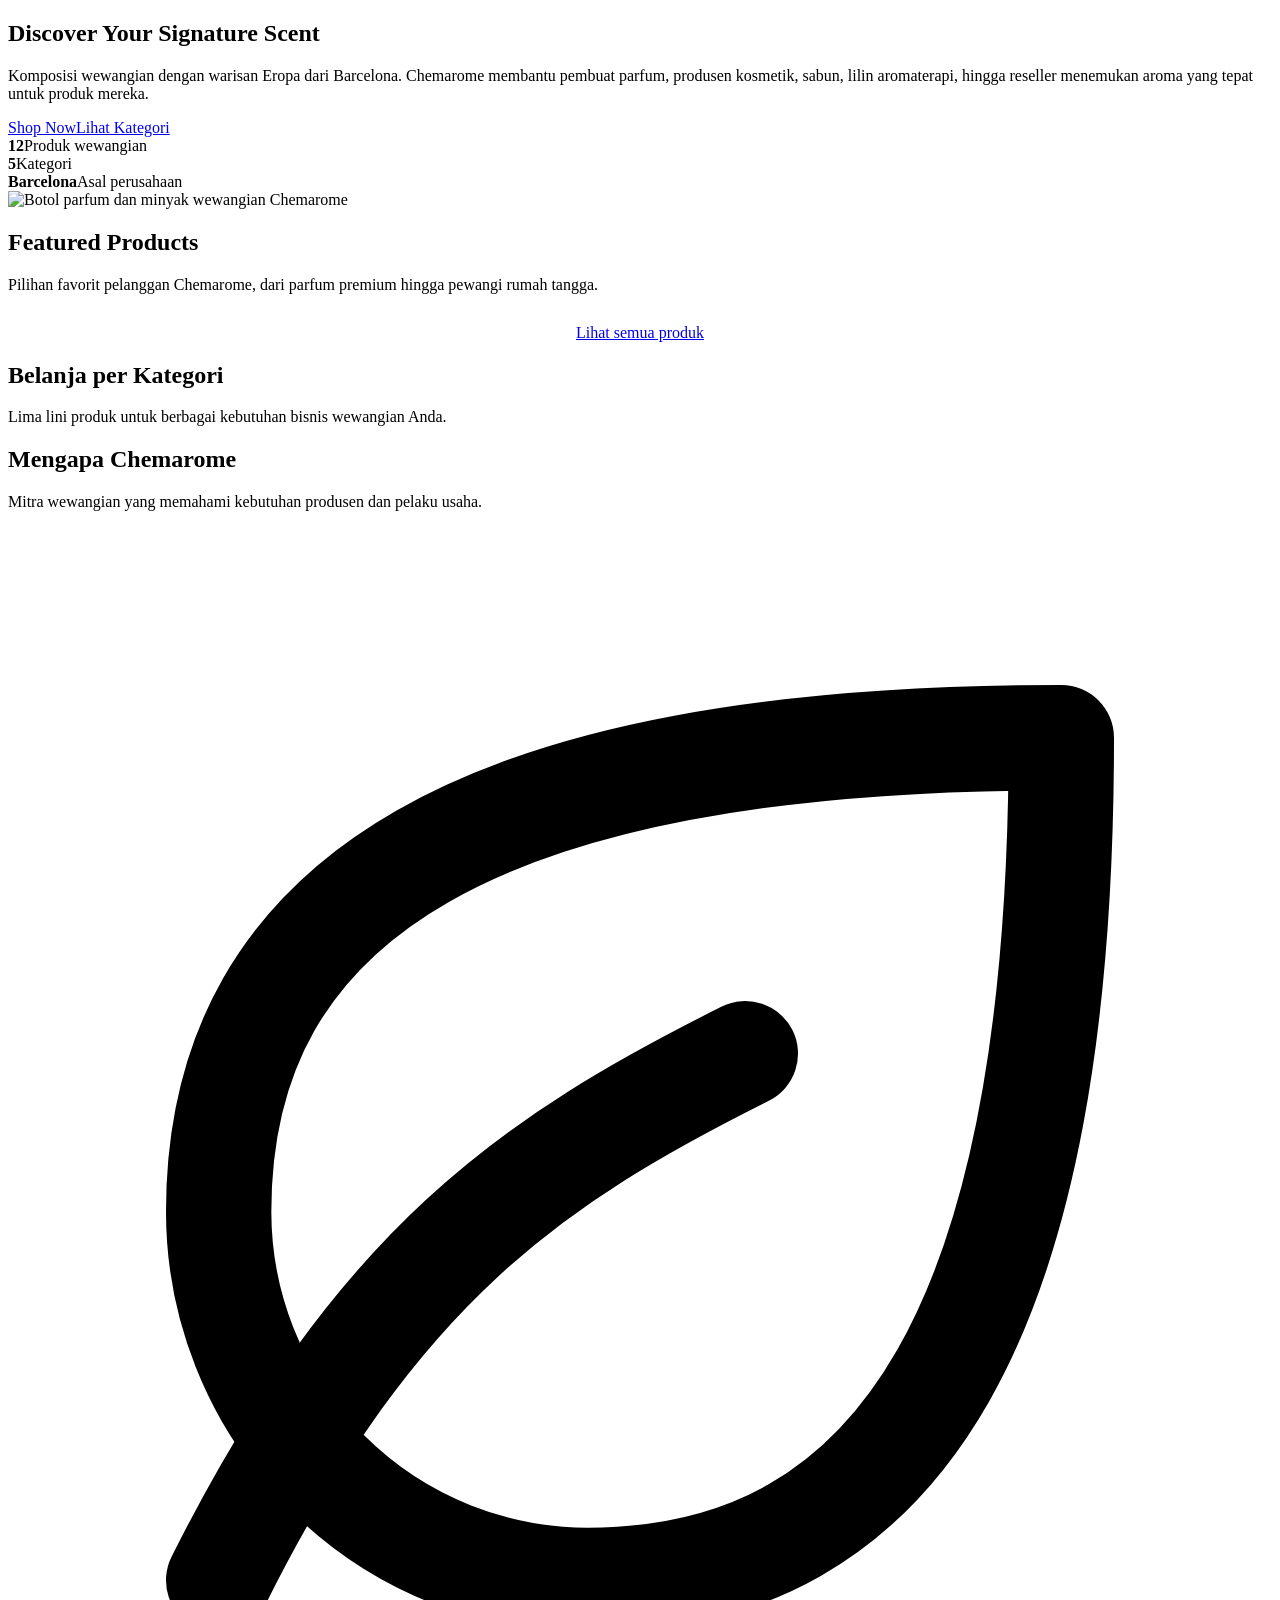
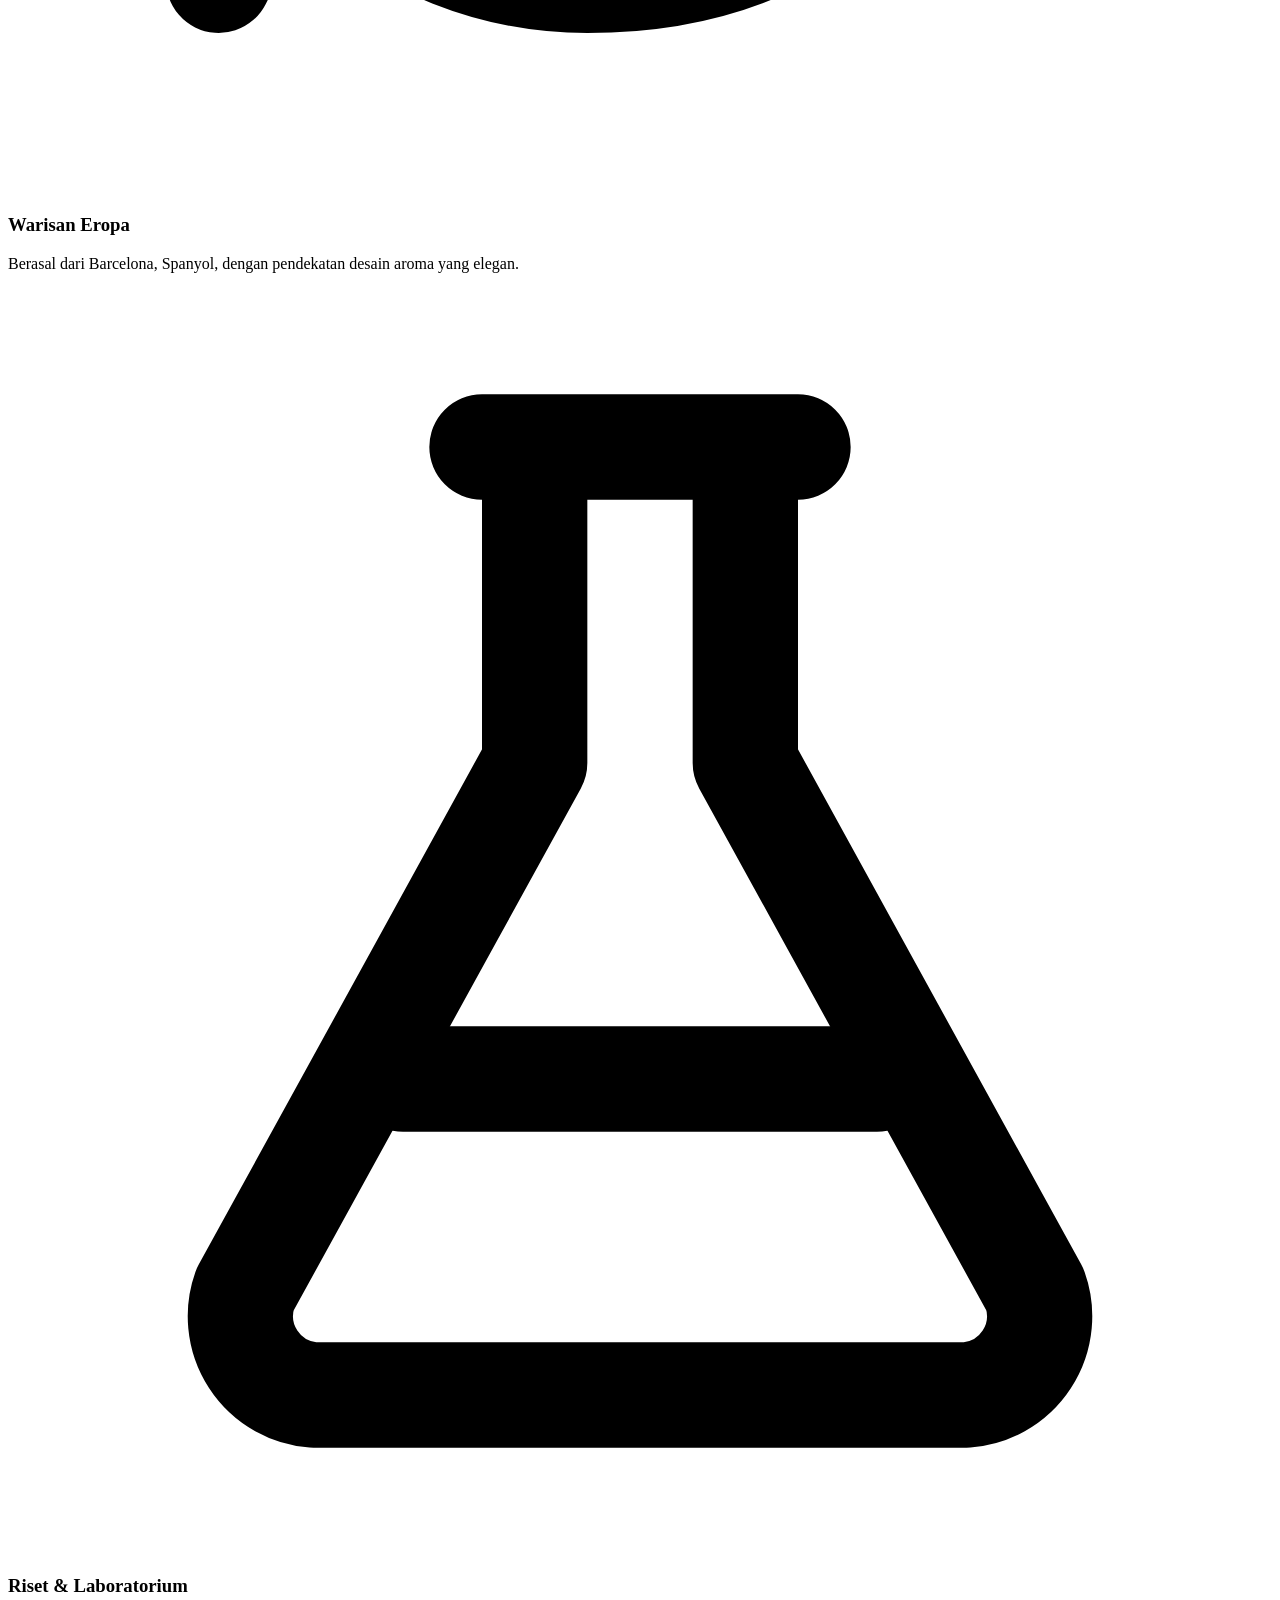
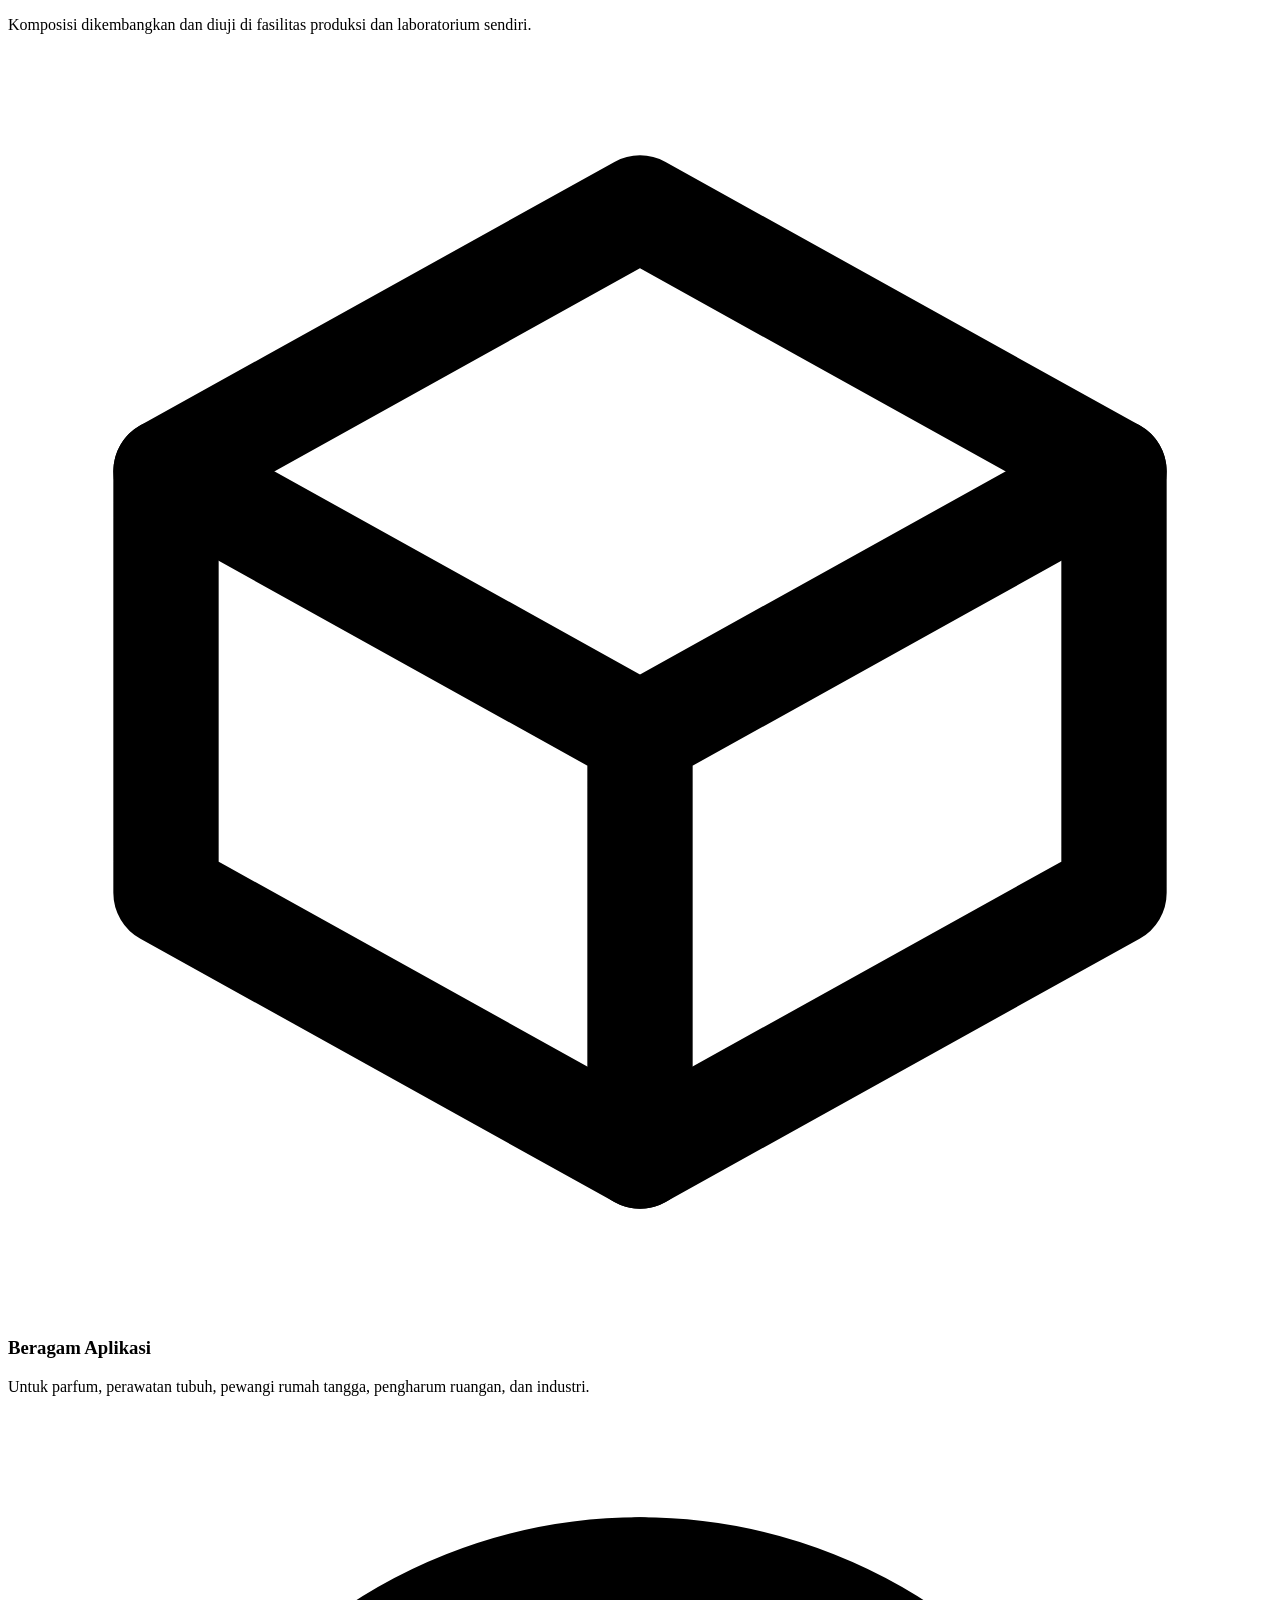
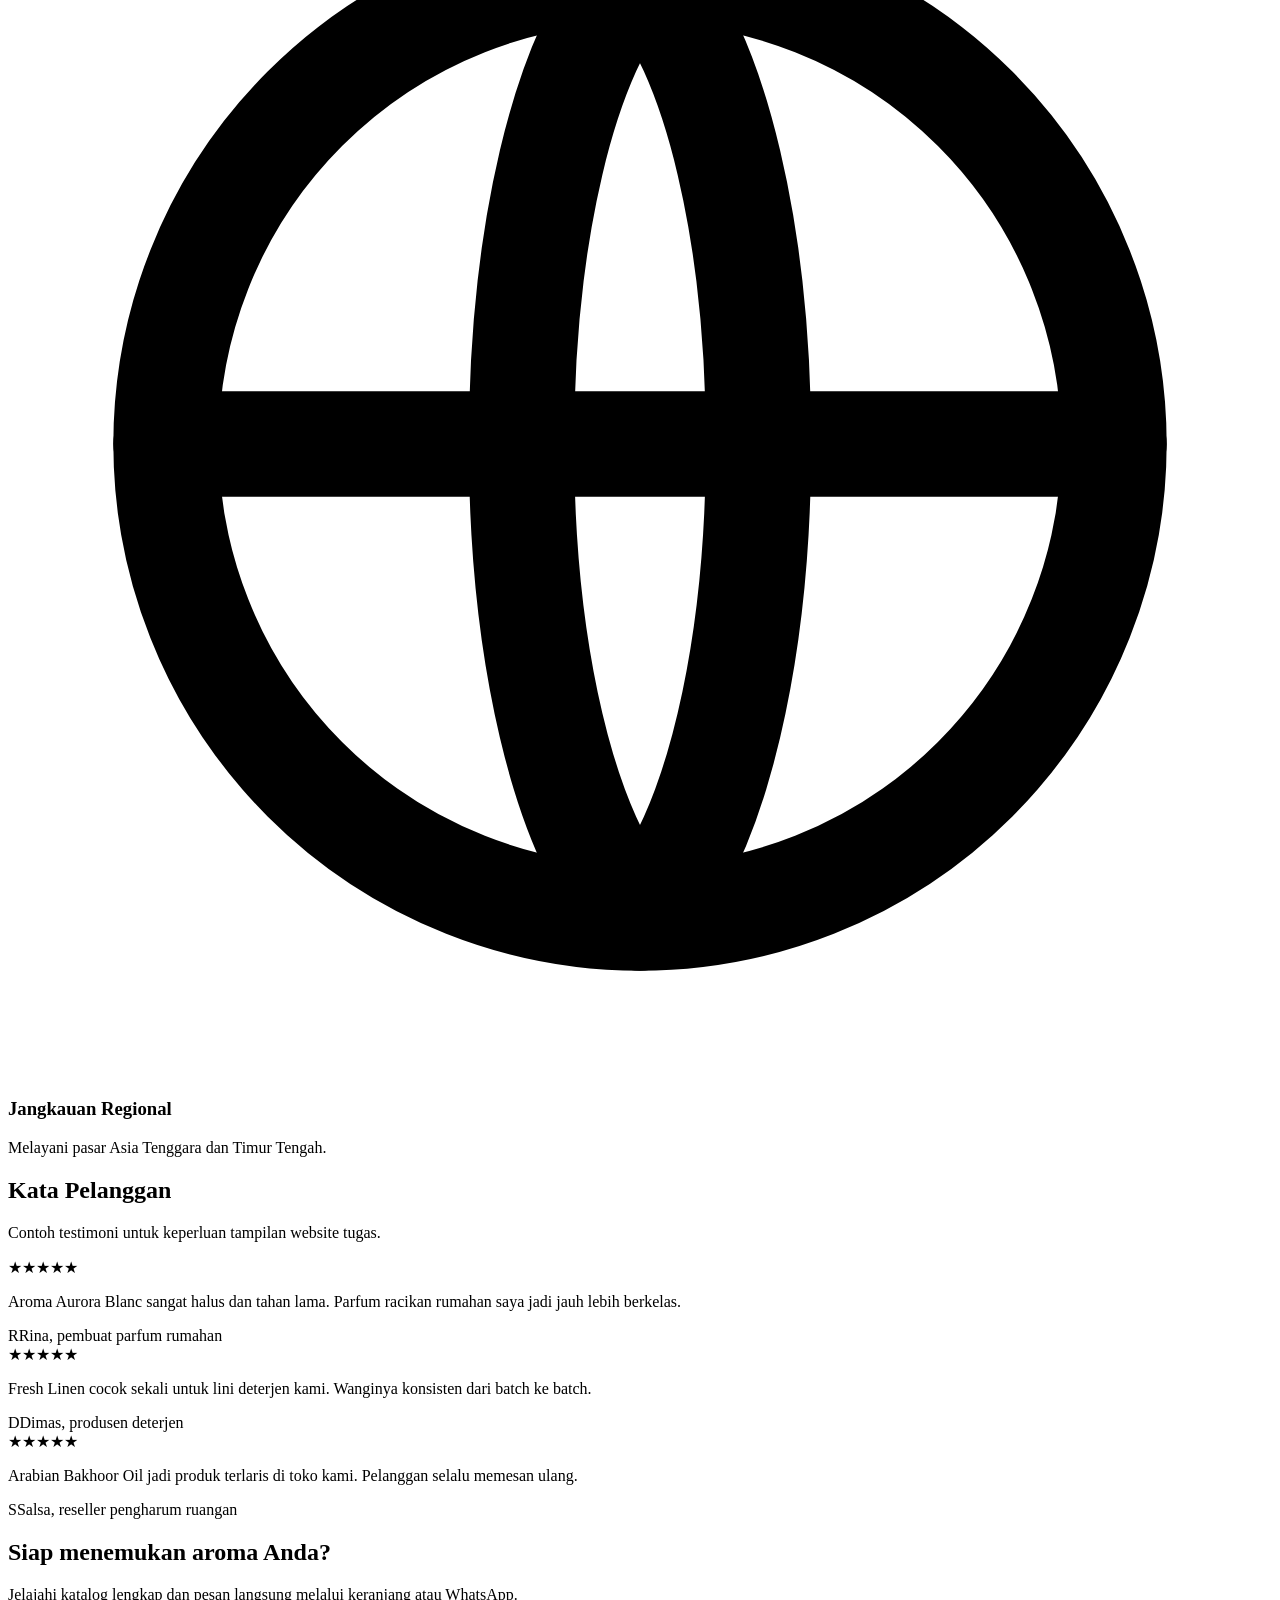
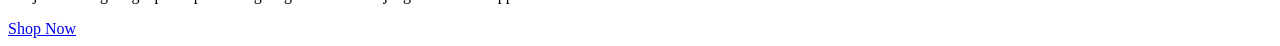
==== index.html @ f8f83e3c "Add files via upload" ====
<!DOCTYPE html>
<html lang="id">
<head>
<meta charset="UTF-8">
<meta name="viewport" content="width=device-width, initial-scale=1">
<title>Chemarome Official Store — Discover Your Signature Scent</title>
<meta name="description" content="Chemarome Official Store — komposisi wewangian untuk parfum, perawatan tubuh, pewangi rumah tangga, dan industri.">
<meta name="theme-color" content="#542078">
<link rel="icon" href="favicon.svg" type="image/svg+xml">
<link rel="preconnect" href="https://fonts.googleapis.com">
<link rel="preconnect" href="https://fonts.gstatic.com" crossorigin>
<link href="https://fonts.googleapis.com/css2?family=Cormorant+Garamond:ital,wght@0,500;0,600;0,700;1,500&family=Jost:wght@400;500;600;700&display=swap" rel="stylesheet">
<link rel="stylesheet" href="assets/css/style.css">
</head>
<body data-page="index">
<header id="site-header"></header>
<main>
<section class="hero"><div class="container hero-grid"><div>
<h1>Discover Your Signature Scent</h1>
<p>Komposisi wewangian dengan warisan Eropa dari Barcelona. Chemarome membantu pembuat parfum, produsen kosmetik, sabun, lilin aromaterapi, hingga reseller menemukan aroma yang tepat untuk produk mereka.</p>
<div class="hero-cta"><a class="btn btn-light btn-lg" href="shop.html">Shop Now</a><a class="btn btn-ghost btn-lg" href="categories.html">Lihat Kategori</a></div>
<div class="hero-stats"><div><b>12</b><span>Produk wewangian</span></div><div><b>5</b><span>Kategori</span></div><div><b>Barcelona</b><span>Asal perusahaan</span></div></div></div>
<img class="hero-art" src="assets/images/hero.svg" alt="Botol parfum dan minyak wewangian Chemarome"></div></section>

<section class="section"><div class="container"><div class="section-head"><h2>Featured Products</h2><p>Pilihan favorit pelanggan Chemarome, dari parfum premium hingga pewangi rumah tangga.</p></div><div class="grid g4" id="featured"></div>
<p style="text-align:center;margin-top:30px"><a class="btn btn-ghost" href="shop.html">Lihat semua produk</a></p></div></section>

<section class="section alt" id="categories"><div class="container"><div class="section-head"><h2>Belanja per Kategori</h2><p>Lima lini produk untuk berbagai kebutuhan bisnis wewangian Anda.</p></div><div class="grid cats" id="catGrid"></div></div></section>

<section class="section"><div class="container"><div class="section-head center"><h2>Mengapa Chemarome</h2><p>Mitra wewangian yang memahami kebutuhan produsen dan pelaku usaha.</p></div>
<div class="grid g4">
<div class="feature"><div class="ic"><svg viewBox="0 0 24 24" fill="none" stroke="currentColor" stroke-width="2" stroke-linecap="round" stroke-linejoin="round"><path d="M11 20A7 7 0 0 1 4 13C4 7 9 4 20 4c0 11-3 16-9 16z"/><path d="M4 20c3-6 6-8 10-10"/></svg></div><h3>Warisan Eropa</h3><p>Berasal dari Barcelona, Spanyol, dengan pendekatan desain aroma yang elegan.</p></div>
<div class="feature"><div class="ic"><svg viewBox="0 0 24 24" fill="none" stroke="currentColor" stroke-width="2" stroke-linecap="round" stroke-linejoin="round"><path d="M9 3h6M10 3v6L4.5 19a1.5 1.5 0 0 0 1.3 2h12.4a1.5 1.5 0 0 0 1.3-2L14 9V3"/><path d="M7.5 15h9"/></svg></div><h3>Riset &amp; Laboratorium</h3><p>Komposisi dikembangkan dan diuji di fasilitas produksi dan laboratorium sendiri.</p></div>
<div class="feature"><div class="ic"><svg viewBox="0 0 24 24" fill="none" stroke="currentColor" stroke-width="2" stroke-linecap="round" stroke-linejoin="round"><path d="M21 8 12 3 3 8v8l9 5 9-5z"/><path d="m3 8 9 5 9-5M12 13v8"/></svg></div><h3>Beragam Aplikasi</h3><p>Untuk parfum, perawatan tubuh, pewangi rumah tangga, pengharum ruangan, dan industri.</p></div>
<div class="feature"><div class="ic"><svg viewBox="0 0 24 24" fill="none" stroke="currentColor" stroke-width="2" stroke-linecap="round"><circle cx="12" cy="12" r="9"/><path d="M3 12h18M12 3c3 3 3 15 0 18M12 3c-3 3-3 15 0 18"/></svg></div><h3>Jangkauan Regional</h3><p>Melayani pasar Asia Tenggara dan Timur Tengah.</p></div></div></div></section>

<section class="section alt"><div class="container"><div class="section-head center"><h2>Kata Pelanggan</h2><p>Contoh testimoni untuk keperluan tampilan website tugas.</p></div>
<div class="grid g3">
<div class="quote"><div class="stars">★★★★★</div><p>Aroma Aurora Blanc sangat halus dan tahan lama. Parfum racikan rumahan saya jadi jauh lebih berkelas.</p><footer><span class="avatar">R</span><span>Rina, pembuat parfum rumahan</span></footer></div>
<div class="quote"><div class="stars">★★★★★</div><p>Fresh Linen cocok sekali untuk lini deterjen kami. Wanginya konsisten dari batch ke batch.</p><footer><span class="avatar">D</span><span>Dimas, produsen deterjen</span></footer></div>
<div class="quote"><div class="stars">★★★★★</div><p>Arabian Bakhoor Oil jadi produk terlaris di toko kami. Pelanggan selalu memesan ulang.</p><footer><span class="avatar">S</span><span>Salsa, reseller pengharum ruangan</span></footer></div></div></div></section>

<section class="section"><div class="container"><div class="cta-band"><div><h2>Siap menemukan aroma Anda?</h2><p>Jelajahi katalog lengkap dan pesan langsung melalui keranjang atau WhatsApp.</p></div><a class="btn btn-light btn-lg" href="shop.html">Shop Now</a></div></div></section>
</main>
<footer id="site-footer"></footer>
<script src="assets/js/config.js"></script>
<script src="assets/js/data.js"></script>
<script src="assets/js/app.js"></script>
<script src="assets/js/home.js"></script>
</body>
</html>
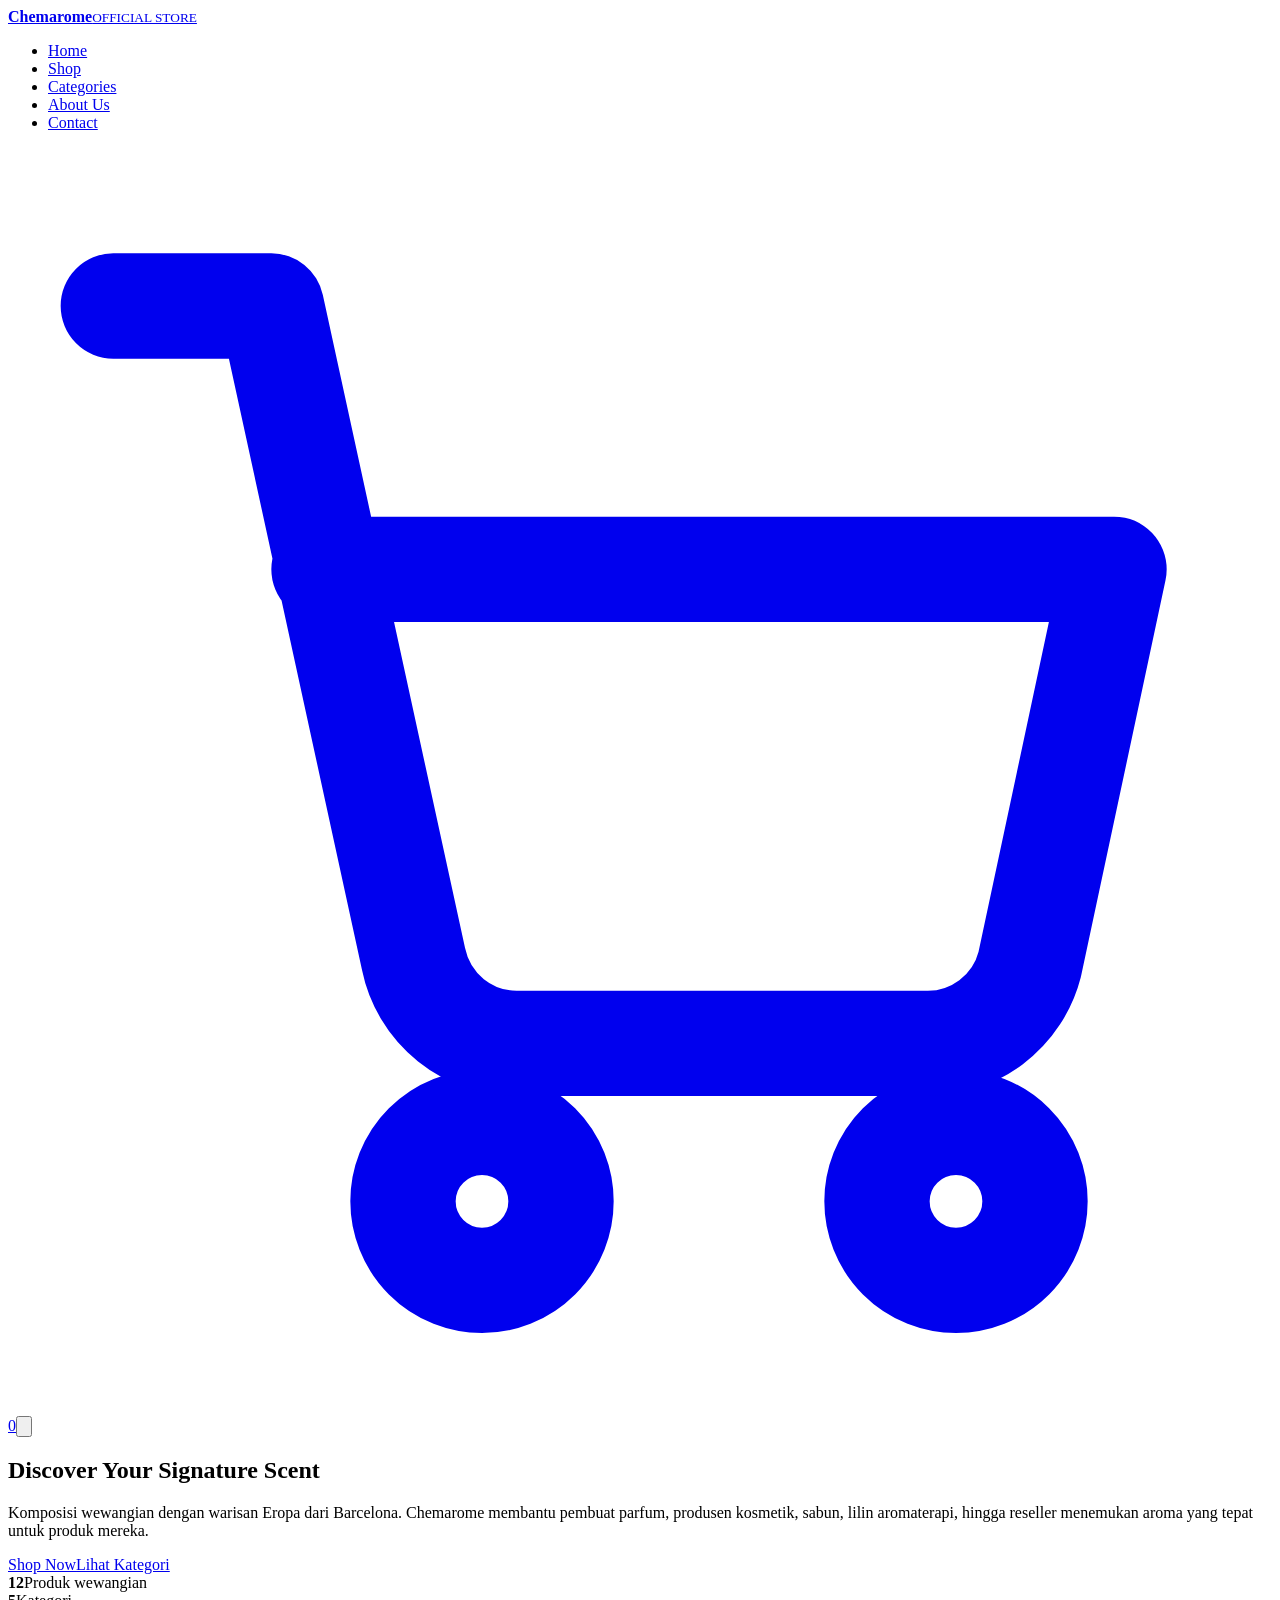
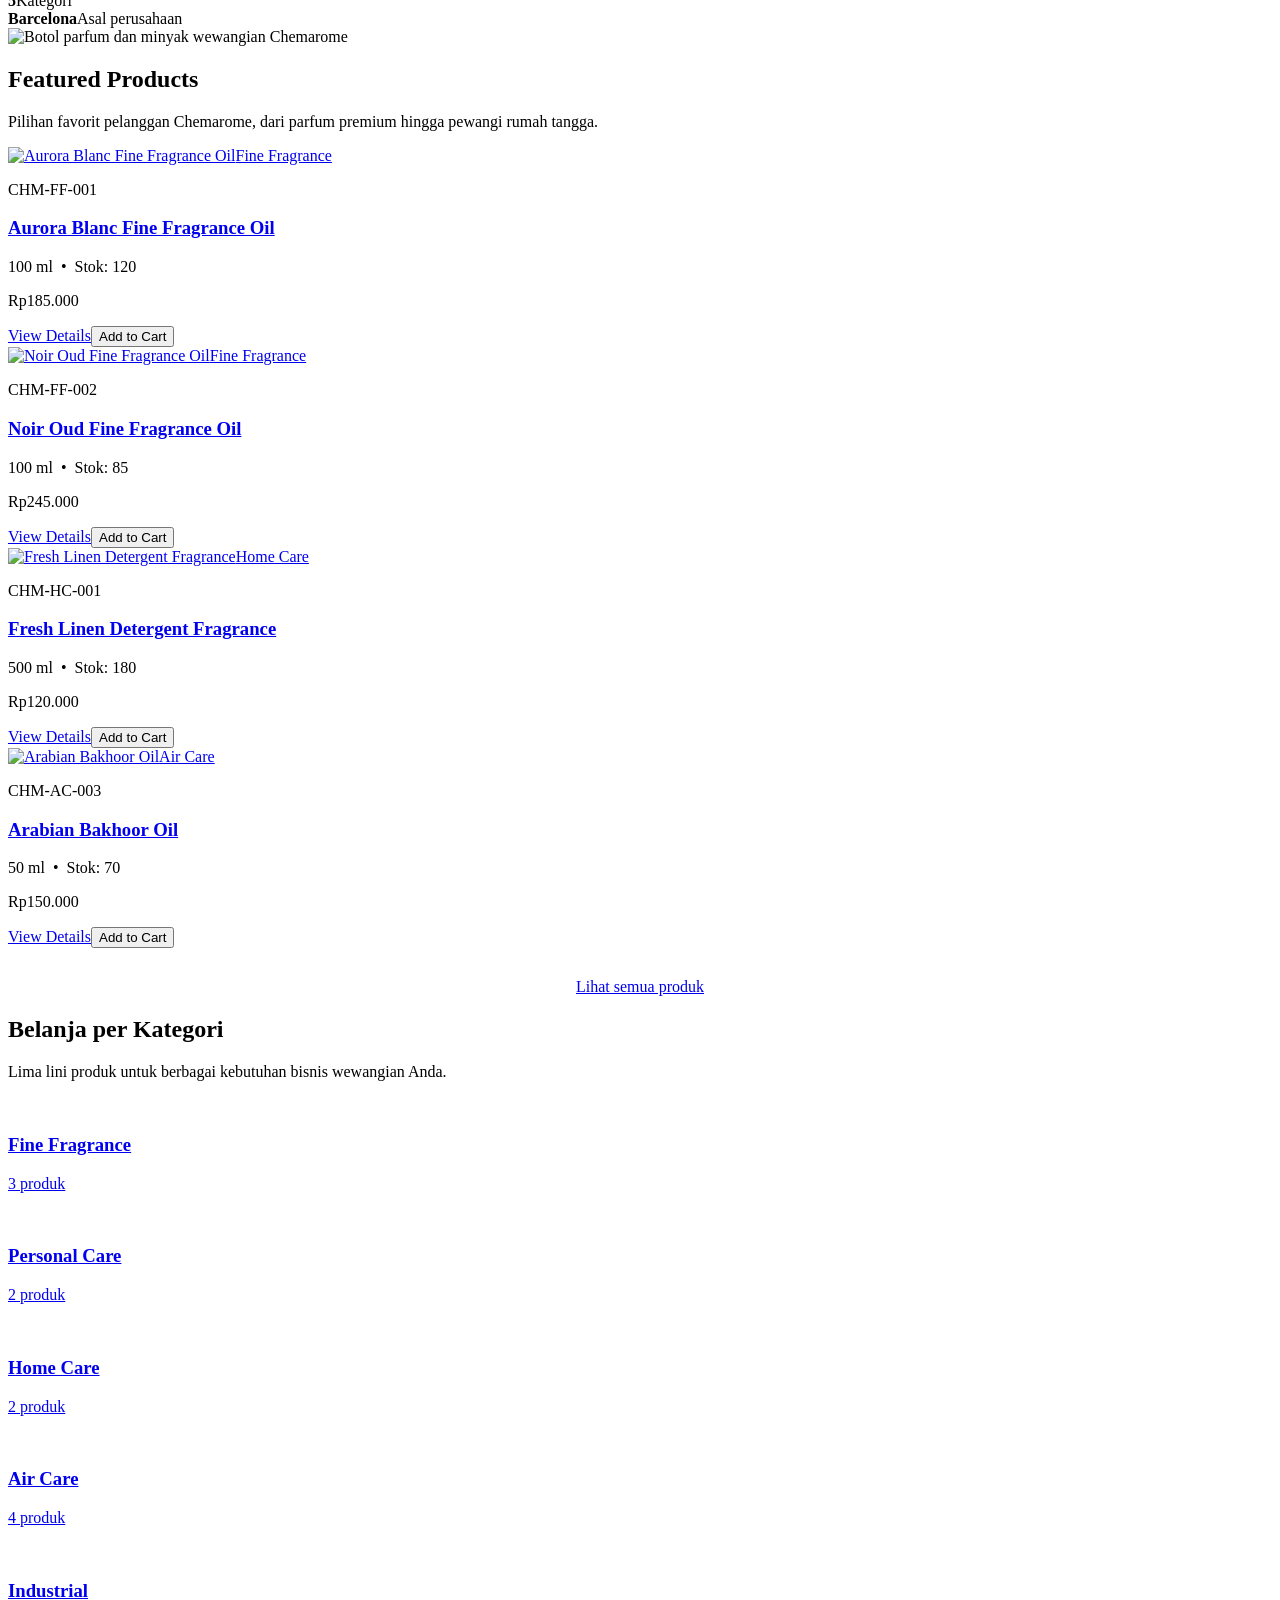
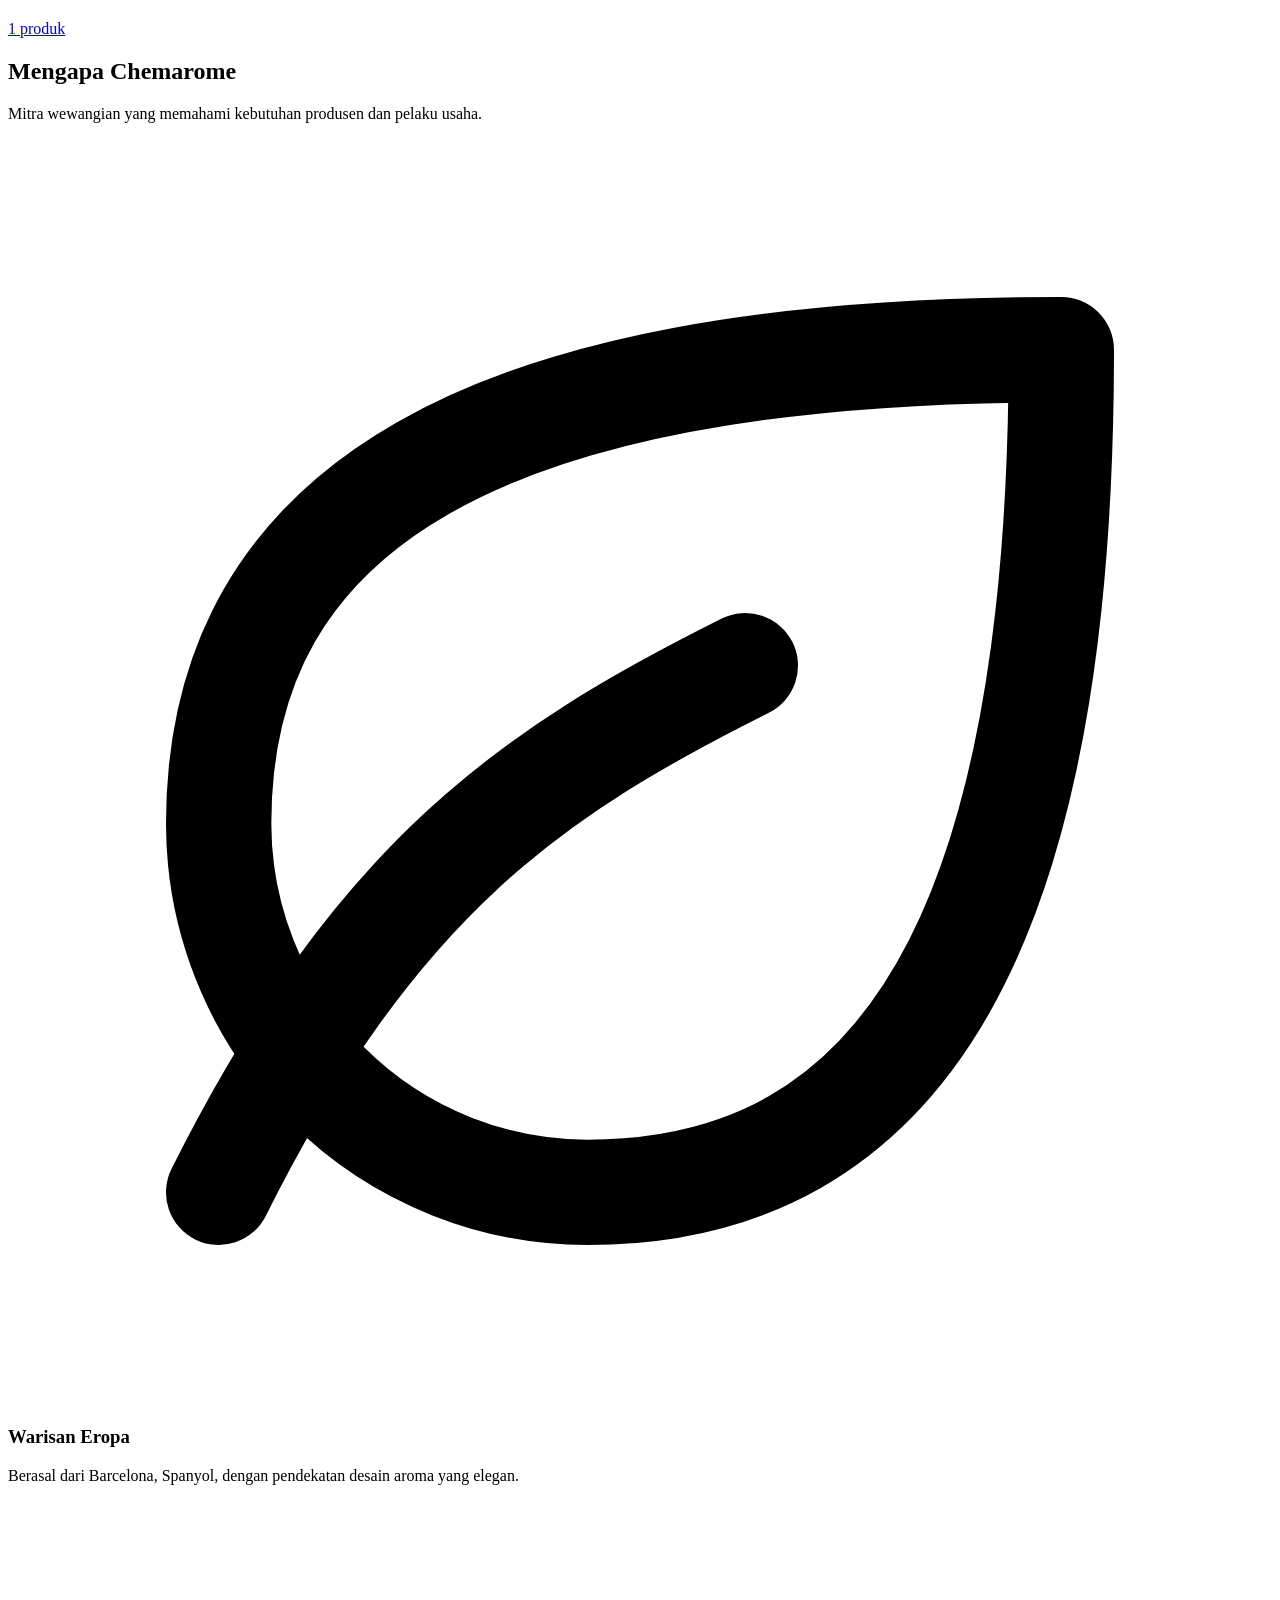
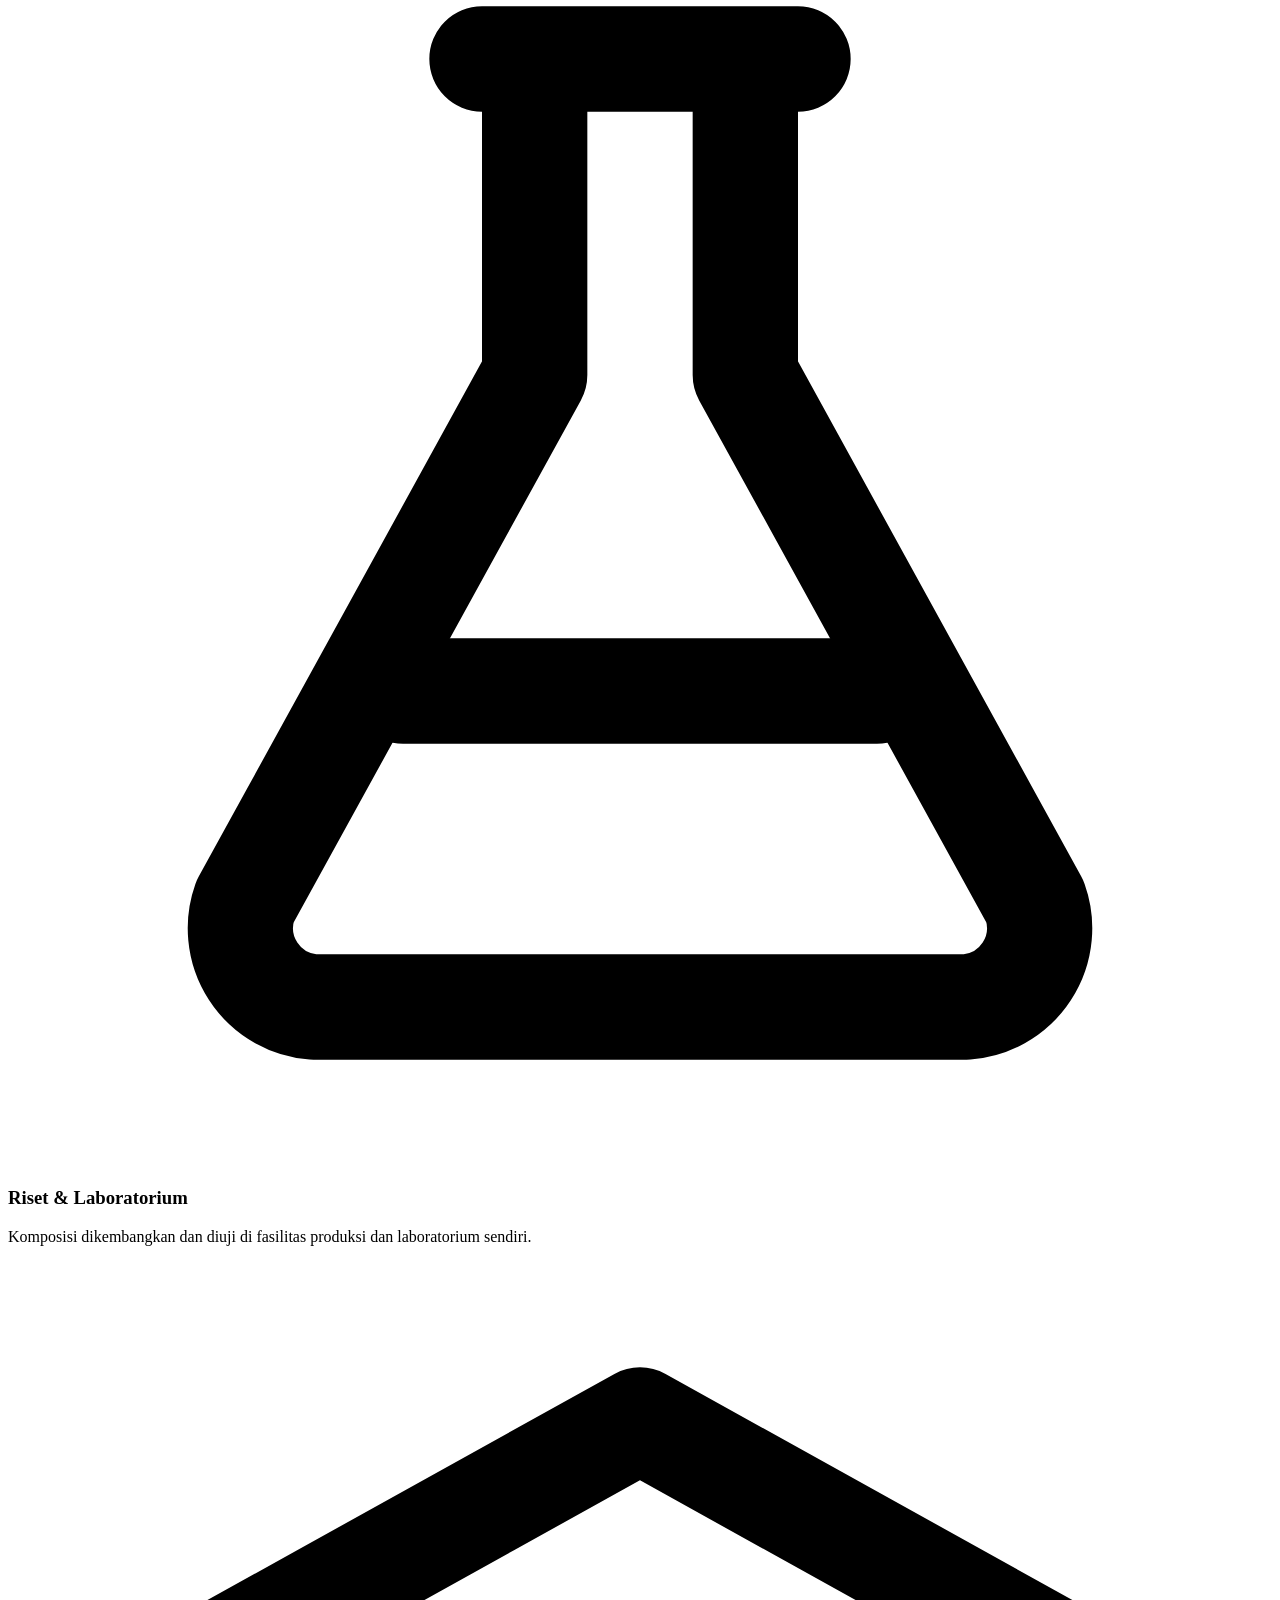
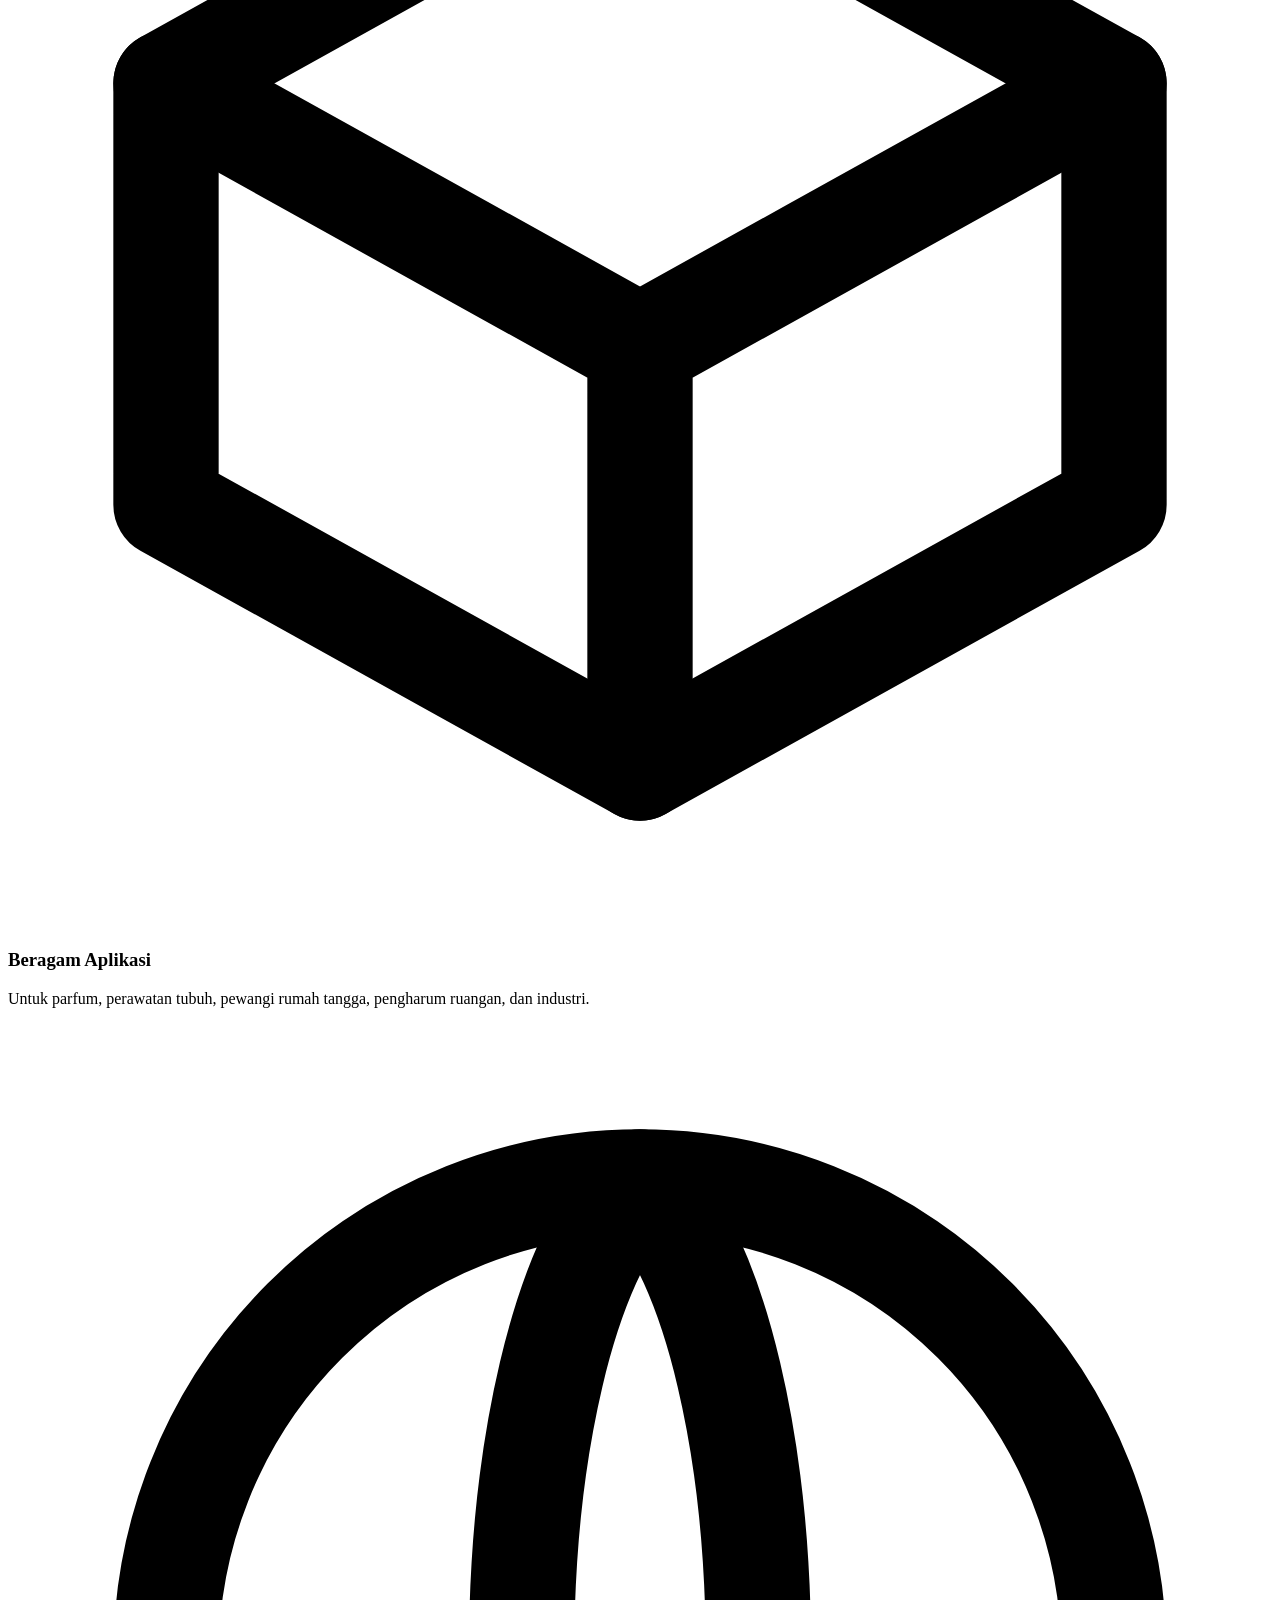
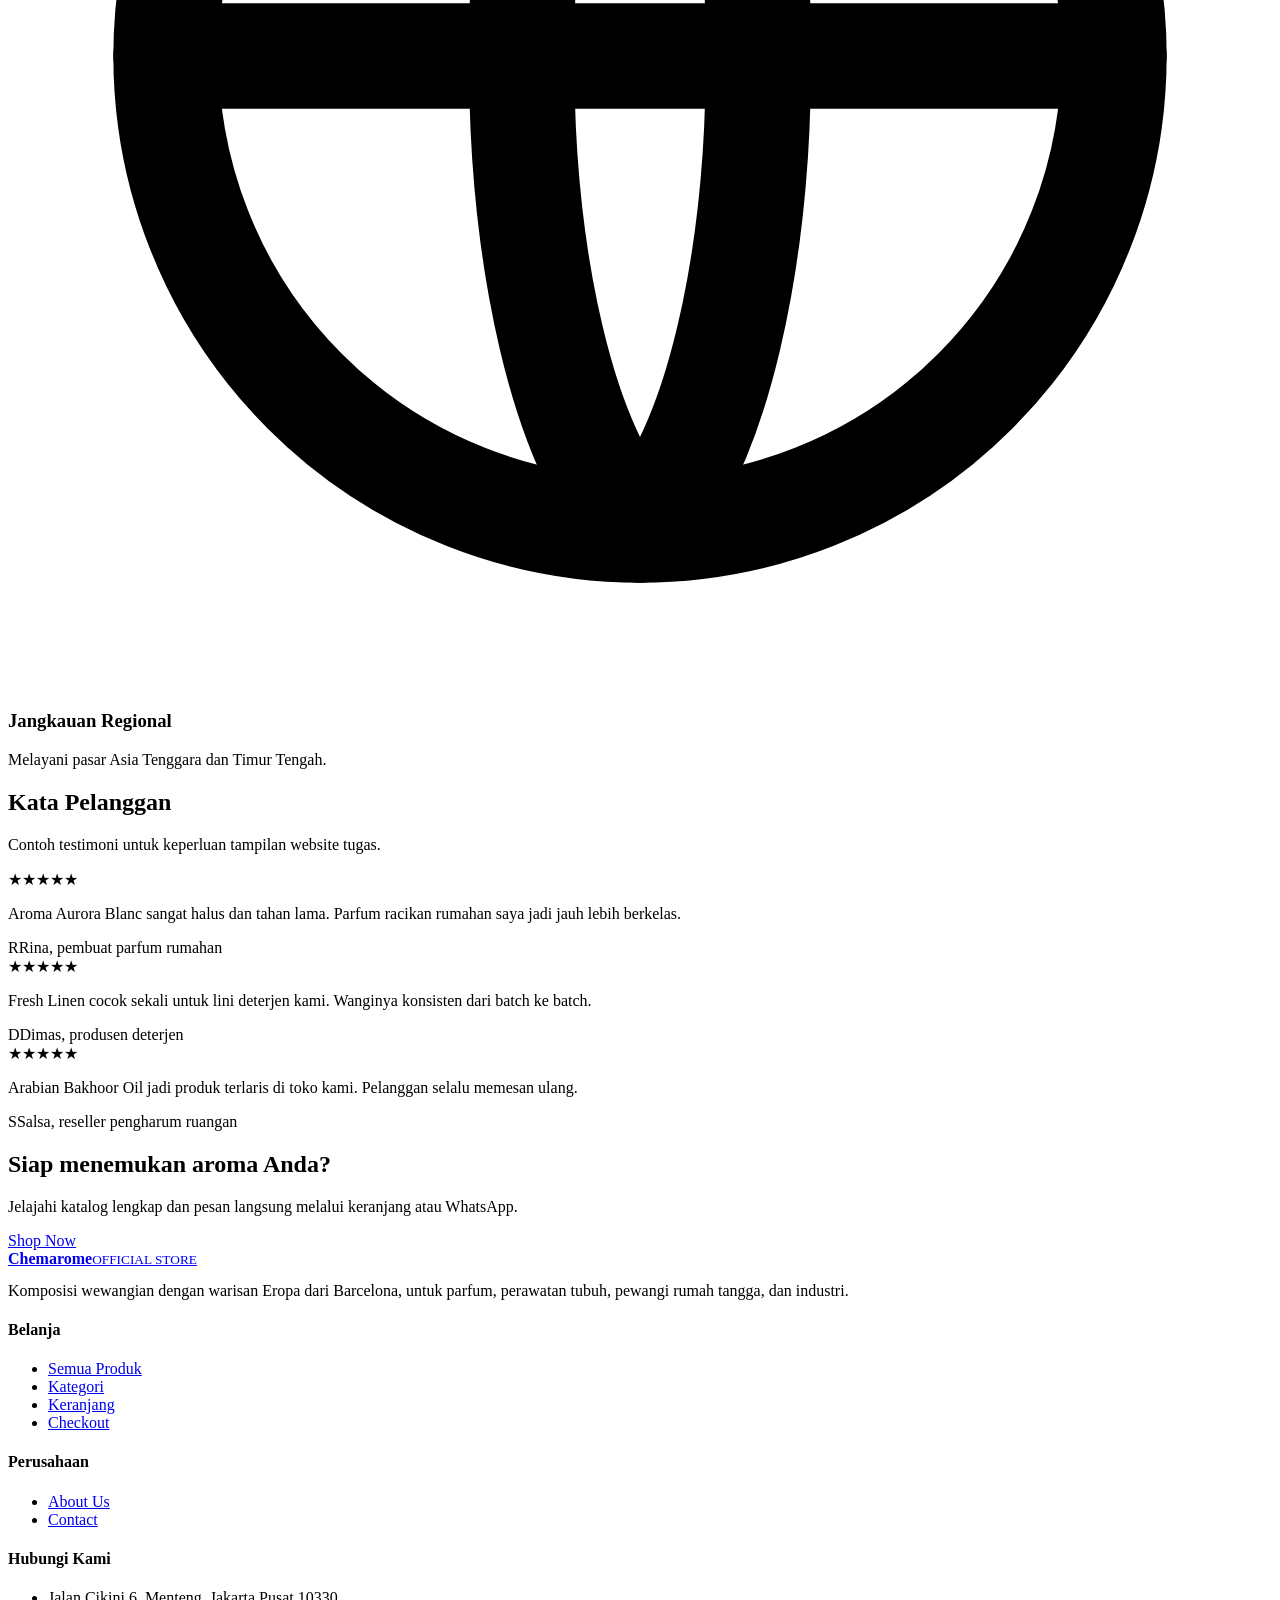
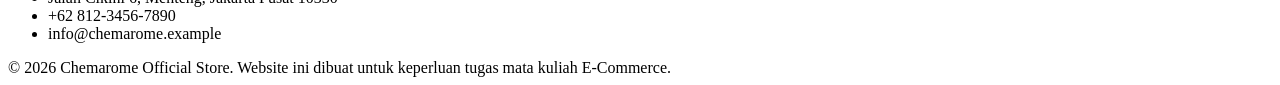
==== commit e143bf7b: "Update index.html" ====
--- a/index.html
+++ b/index.html
@@ -43,9 +43,9 @@
 <section class="section"><div class="container"><div class="cta-band"><div><h2>Siap menemukan aroma Anda?</h2><p>Jelajahi katalog lengkap dan pesan langsung melalui keranjang atau WhatsApp.</p></div><a class="btn btn-light btn-lg" href="shop.html">Shop Now</a></div></div></section>
 </main>
 <footer id="site-footer"></footer>
-<script src="assets/js/config.js"></script>
-<script src="assets/js/data.js"></script>
-<script src="assets/js/app.js"></script>
-<script src="assets/js/home.js"></script>
+<script src="config.js"></script>
+<script src="data.js"></script>
+<script src="app.js"></script>
+<script src="home.js"></script>
 </body>
 </html>
